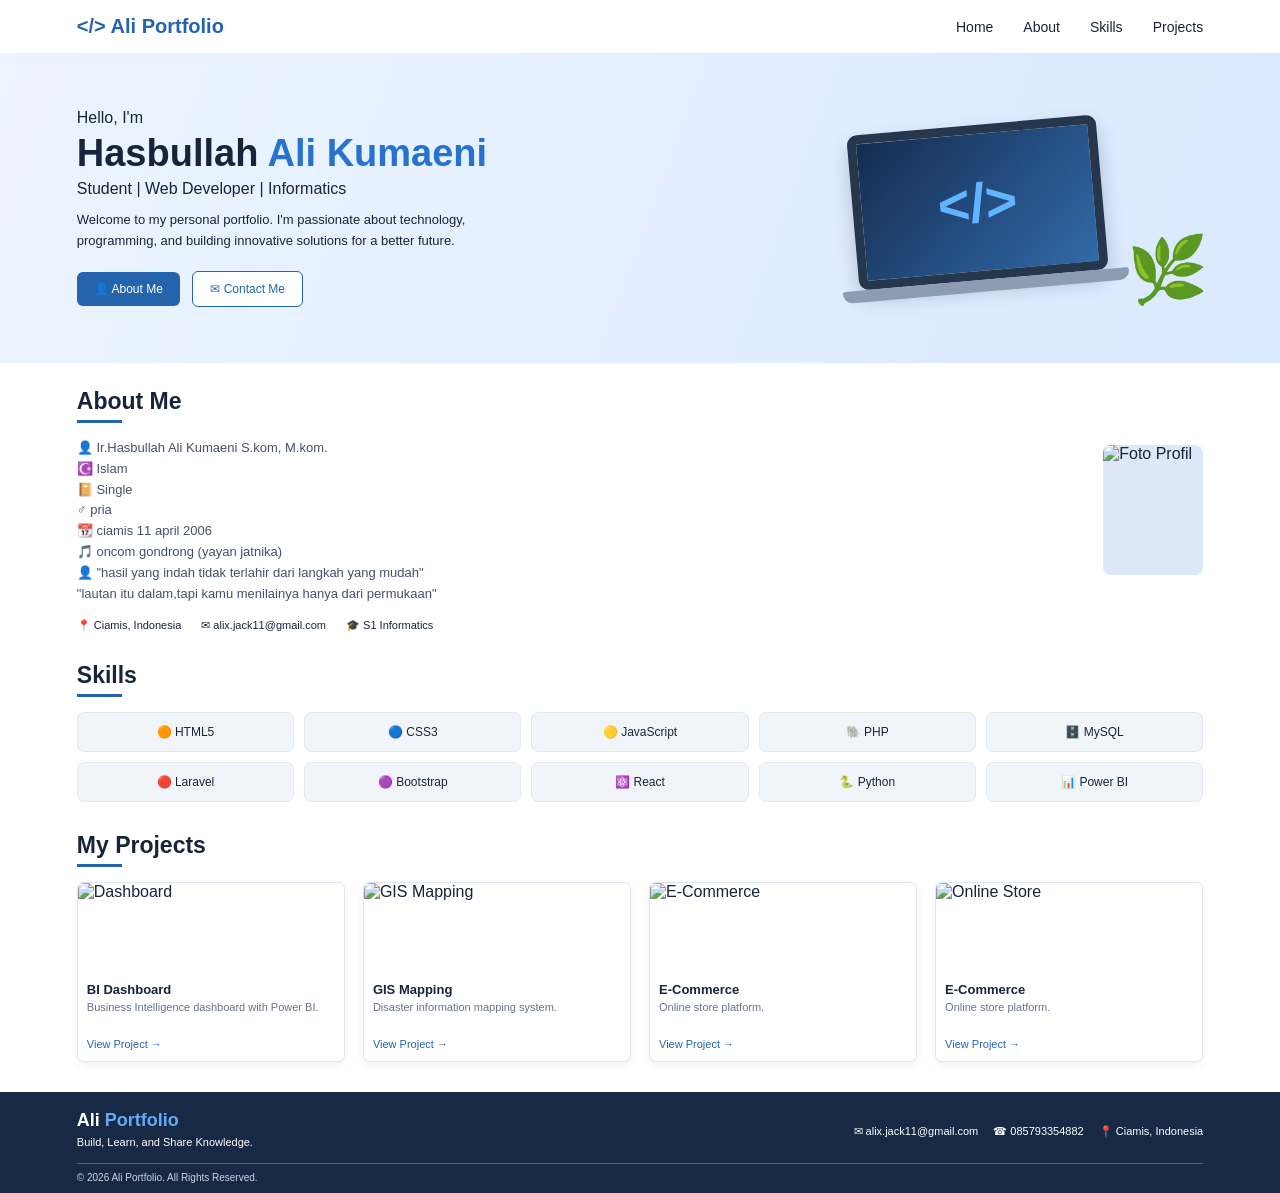
==== index.html @ b0ef0776 "Rename ali.html to index.html" ====
<!DOCTYPE html>
<html lang="id">
<head>
    <meta charset="UTF-8">
    <meta name="viewport" content="width=device-width, initial-scale=1.0">
    <title>Ali</title>
    <link rel="stylesheet" href="style.css">
</head>
<body>

    <header id="ali_header">
        <div class="ali_nav">
            <h2> &lt;/&gt; Ali Portfolio</h2>

            <nav class="ali_menu">
                <a href="#home">Home</a>
                <a href="#about">About</a>
                <a href="#skills">Skills</a>
                <a href="#projects">Projects</a>
            </nav>
        </div>
    </header>

    <section id="home" class="ali_home">

        <div class="ali_intro">
            <p>Hello, I'm</p>

            <h1>Hasbullah <span>Ali Kumaeni</span></h1>

            <h3>Student | Web Developer | Informatics</h3>

            <p class="ali_description">
                Welcome to my personal portfolio. I'm passionate
                about technology, programming, and building
                innovative solutions for a better future.
            </p>

            <a href="#about" class="ali_btn">
                👤 About Me
            </a>

            <a href="#contact" class="ali_btn ali_btn2">
                ✉ Contact Me
            </a>
        </div>

        <div class="ali_hero_image">
            <div class="ali_laptop">
                <div class="ali_laptop_screen">
                    &lt;/&gt;
                </div>
                <div class="ali_laptop_base"></div>
            </div>

            <div class="ali_plant">🌿</div>
        </div>

    </section>

    <section id="about" class="ali_about">

        <div class="ali_about_text">
            <h2>About Me</h2>

            <p>
                👤 Ir.Hasbullah Ali Kumaeni S.kom, M.kom.
            </p>
            <p>
                ☪️ Islam
            </p>
            <p>
                📔 Single
            </p>
            <p>
                ♂️ pria
            </p>
            <p>
                📆 ciamis 11 april 2006
            </p>
            <p>
                🎵 oncom gondrong (yayan jatnika)
            </p>
            <p>
                👤 "hasil yang indah tidak terlahir dari langkah yang mudah"
            </p>
            <p>
                "lautan itu dalam,tapi kamu menilainya hanya dari permukaan"
            </p>
            

            <div class="ali_information">
                <span>📍 Ciamis, Indonesia</span>
                <span>✉ alix.jack11@gmail.com</span>
                <span>🎓 S1 Informatics</span>
            </div>
        </div>

        <div class="ali_photo">
            <img src="image/ali.png"
                 alt="Foto Profil">
        </div>

    </section>

    <section id="skills" class="ali_skills_section">

        <h2>Skills</h2>

        <div class="ali_skills">

            <div class="ali_skill">🟠 HTML5</div>
            <div class="ali_skill">🔵 CSS3</div>
            <div class="ali_skill">🟡 JavaScript</div>
            <div class="ali_skill">🐘 PHP</div>
            <div class="ali_skill">🗄️ MySQL</div>

            <div class="ali_skill">🔴 Laravel</div>
            <div class="ali_skill">🟣 Bootstrap</div>
            <div class="ali_skill">⚛️ React</div>
            <div class="ali_skill">🐍 Python</div>
            <div class="ali_skill">📊 Power BI</div>

        </div>

    </section>

    <section id="projects" class="ali_projects_section">

        <h2>My Projects</h2>

        <div class="ali_projects">

            <div class="ali_project_card">
                <img src="https://images.unsplash.com/photo-1551288049-bebda4e38f71?w=500"
                     alt="Dashboard">

                <div class="ali_project_info">
                    <h3>BI Dashboard</h3>
                    <p>Business Intelligence dashboard with Power BI.</p>
                    <a href="#projects">View Project →</a>
                </div>
            </div>

            <div class="ali_project_card">
                <img src="https://images.unsplash.com/photo-1524661135-423995f22d0b?w=500"
                     alt="GIS Mapping">

                <div class="ali_project_info">
                    <h3>GIS Mapping</h3>
                    <p>Disaster information mapping system.</p>
                    <a href="#projects">View Project →</a>
                </div>
            </div>

            <div class="ali_project_card">
                <img src="https://images.unsplash.com/photo-1441986300917-64674bd600d8?w=500"
                     alt="E-Commerce">

                <div class="ali_project_info">
                    <h3>E-Commerce</h3>
                    <p>Online store platform.</p>
                    <a href="#projects">View Project →</a>
                </div>
            </div>

            <div class="ali_project_card">
                <img src="https://images.unsplash.com/photo-1472851294608-062f824d29cc?w=500"
                     alt="Online Store">

                <div class="ali_project_info">
                    <h3>E-Commerce</h3>
                    <p>Online store platform.</p>
                    <a href="#projects">View Project →</a>
                </div>
            </div>

        </div>

    </section>

    <footer id="ali_footer">

        <div class="ali_footer_content">

            <div>
                <h3>Ali <span>Portfolio</span></h3>
                <p>Build, Learn, and Share Knowledge.</p>
            </div>

            <div class="ali_contact" id="contact">
                <p>✉ alix.jack11@gmail.com</p>
                <p>☎ 085793354882</p>
                <p>📍 Ciamis, Indonesia</p>
            </div>

        </div>

        <hr>

        <p class="ali_copyright">
            © 2026 Ali Portfolio. All Rights Reserved.
        </p>

    </footer>

</body>
</html>
---- style.css ----
* {
    margin: 0;
    padding: 0;
    box-sizing: border-box;
    font-family: Arial, sans-serif;
}

html {
    scroll-behavior: smooth;
}

body {
    background: white;
    color: #17243b;
}

#ali_header {
    background: white;
    padding: 15px 6%;
    box-shadow: 0 2px 8px rgba(0,0,0,0.08);
}

.ali_nav {
    display: flex;
    justify-content: space-between;
    align-items: center;
}

.ali_nav h2 {
    color: #2464ad;
    font-size: 20px;
}

.ali_menu {
    display: flex;
    gap: 30px;
}

.ali_menu a {
    text-decoration: none;
    color: #17243b;
    font-size: 14px;
}

.ali_menu a:hover {
    color: #2464ad;
}

.ali_home {
    background: linear-gradient(110deg, #edf4ff, #d9e9ff);
    padding: 35px 6%;
    min-height: 310px;
    display: flex;
    justify-content: space-between;
    align-items: center;
    overflow: hidden;
}

.ali_intro {
    width: 55%;
}

.ali_intro h1 {
    font-size: 38px;
    margin: 5px 0;
    color: #17243b;
}

.ali_intro h1 span {
    color: #2672ce;
}

.ali_intro h3 {
    font-size: 16px;
    font-weight: normal;
    margin-bottom: 12px;
}

.ali_description {
    font-size: 13px;
    line-height: 1.6;
    max-width: 450px;
    margin-bottom: 20px;
}

.ali_btn {
    display: inline-block;
    background: #2464ad;
    color: white;
    padding: 10px 17px;
    text-decoration: none;
    border-radius: 6px;
    font-size: 12px;
    margin-right: 8px;
}

.ali_btn2 {
    background: white;
    color: #2464ad;
    border: 1px solid #2464ad;
}

.ali_hero_image {
    width: 40%;
    height: 230px;
    position: relative;
    display: flex;
    align-items: center;
    justify-content: center;
}

.ali_laptop {
    width: 250px;
    position: relative;
    z-index: 2;
    transform: rotate(-5deg);
}

.ali_laptop_screen {
    height: 155px;
    background: linear-gradient(135deg, #142d50, #3269a9);
    border: 9px solid #26364c;
    border-radius: 10px;
    color: #63b4ff;
    font-size: 55px;
    font-weight: bold;
    display: flex;
    justify-content: center;
    align-items: center;
    box-shadow: 0 10px 20px rgba(0,0,0,0.2);
}

.ali_laptop_base {
    width: 115%;
    height: 12px;
    background: #8d9db1;
    margin-left: -7%;
    border-radius: 3px 3px 12px 12px;
}

.ali_plant {
    position: absolute;
    right: -5px;
    bottom: 15px;
    font-size: 65px;
}

.ali_about {
    padding: 25px 6%;
    display: flex;
    justify-content: space-between;
    align-items: center;
    gap: 30px;
}

.ali_about_text {
    width: 75%;
}

.ali_about h2,
.ali_skills_section h2,
.ali_projects_section h2 {
    font-size: 23px;
    margin-bottom: 15px;
    color: #17243b;
}

.ali_about h2::after,
.ali_skills_section h2::after,
.ali_projects_section h2::after {
    content: "";
    display: block;
    width: 45px;
    height: 3px;
    background: #2464ad;
    margin-top: 5px;
}

.ali_about_text p {
    font-size: 13px;
    line-height: 1.6;
    color: #43516a;
}

.ali_information {
    display: flex;
    gap: 20px;
    flex-wrap: wrap;
    margin-top: 15px;
    font-size: 11px;
}

.ali_photo {
    width: 100px;
    height: 130px;
    overflow: hidden;
    border-radius: 8px;
    flex-shrink: 0;
    background: #dce8f8;
}

.ali_photo img {
    width: 100%;
    height: 100%;
    object-fit: cover;
}

.ali_skills_section {
    padding: 5px 6% 25px;
}

.ali_skills {
    display: grid;
    grid-template-columns: repeat(5, 1fr);
    gap: 10px;
}

.ali_skill {
    background: #f1f5fa;
    border: 1px solid #e2e9f2;
    padding: 12px;
    border-radius: 7px;
    font-size: 12px;
    text-align: center;
    transition: 0.3s;
}

.ali_skill:hover {
    background: #dceaff;
    transform: translateY(-3px);
}

.ali_projects_section {
    padding: 5px 6% 30px;
}

.ali_projects {
    display: grid;
    grid-template-columns: repeat(4, 1fr);
    gap: 18px;
}

.ali_project_card {
    border: 1px solid #e0e6ef;
    border-radius: 7px;
    overflow: hidden;
    background: white;
    box-shadow: 0 3px 8px rgba(0,0,0,0.06);
}

.ali_project_card img {
    width: 100%;
    height: 90px;
    object-fit: cover;
    display: block;
}

.ali_project_info {
    padding: 9px;
}

.ali_project_info h3 {
    font-size: 13px;
    margin-bottom: 4px;
}

.ali_project_info p {
    font-size: 11px;
    color: #66748a;
    min-height: 30px;
}

.ali_project_info a {
    display: inline-block;
    margin-top: 7px;
    font-size: 11px;
    color: #2464ad;
    text-decoration: none;
}

#ali_footer {
    background: #172944;
    color: white;
    padding: 18px 6% 10px;
}

.ali_footer_content {
    display: flex;
    justify-content: space-between;
    align-items: center;
    gap: 20px;
}

.ali_footer_content h3 {
    font-size: 18px;
}

.ali_footer_content h3 span {
    color: #63a9f5;
}

.ali_footer_content p {
    font-size: 11px;
    margin-top: 5px;
}

.ali_contact {
    display: flex;
    gap: 15px;
    flex-wrap: wrap;
}

.ali_contact p {
    font-size: 11px;
}

#ali_footer hr {
    margin: 15px 0 8px;
    border: 0;
    border-top: 1px solid #52647d;
}

.ali_copyright {
    font-size: 10px;
    color: #cbd5e1;
}

@media screen and (max-width: 768px) {

    .ali_nav {
        flex-direction: column;
        gap: 15px;
    }

    .ali_menu {
        gap: 18px;
    }

    .ali_home {
        flex-direction: column;
        text-align: center;
    }

    .ali_intro {
        width: 100%;
    }

    .ali_intro h1 {
        font-size: 30px;
    }

    .ali_hero_image {
        width: 100%;
    }

    .ali_about {
        flex-direction: column-reverse;
        align-items: flex-start;
    }

    .ali_about_text {
        width: 100%;
    }

    .ali_photo {
        align-self: center;
    }

    .ali_skills {
        grid-template-columns: repeat(2, 1fr);
    }

    .ali_projects {
        grid-template-columns: repeat(2, 1fr);
    }

    .ali_footer_content {
        flex-direction: column;
        align-items: flex-start;
    }
}

@media screen and (max-width: 450px) {

    .ali_menu {
        gap: 12px;
    }

    .ali_menu a {
        font-size: 12px;
    }

    .ali_projects {
        grid-template-columns: 1fr;
    }

}
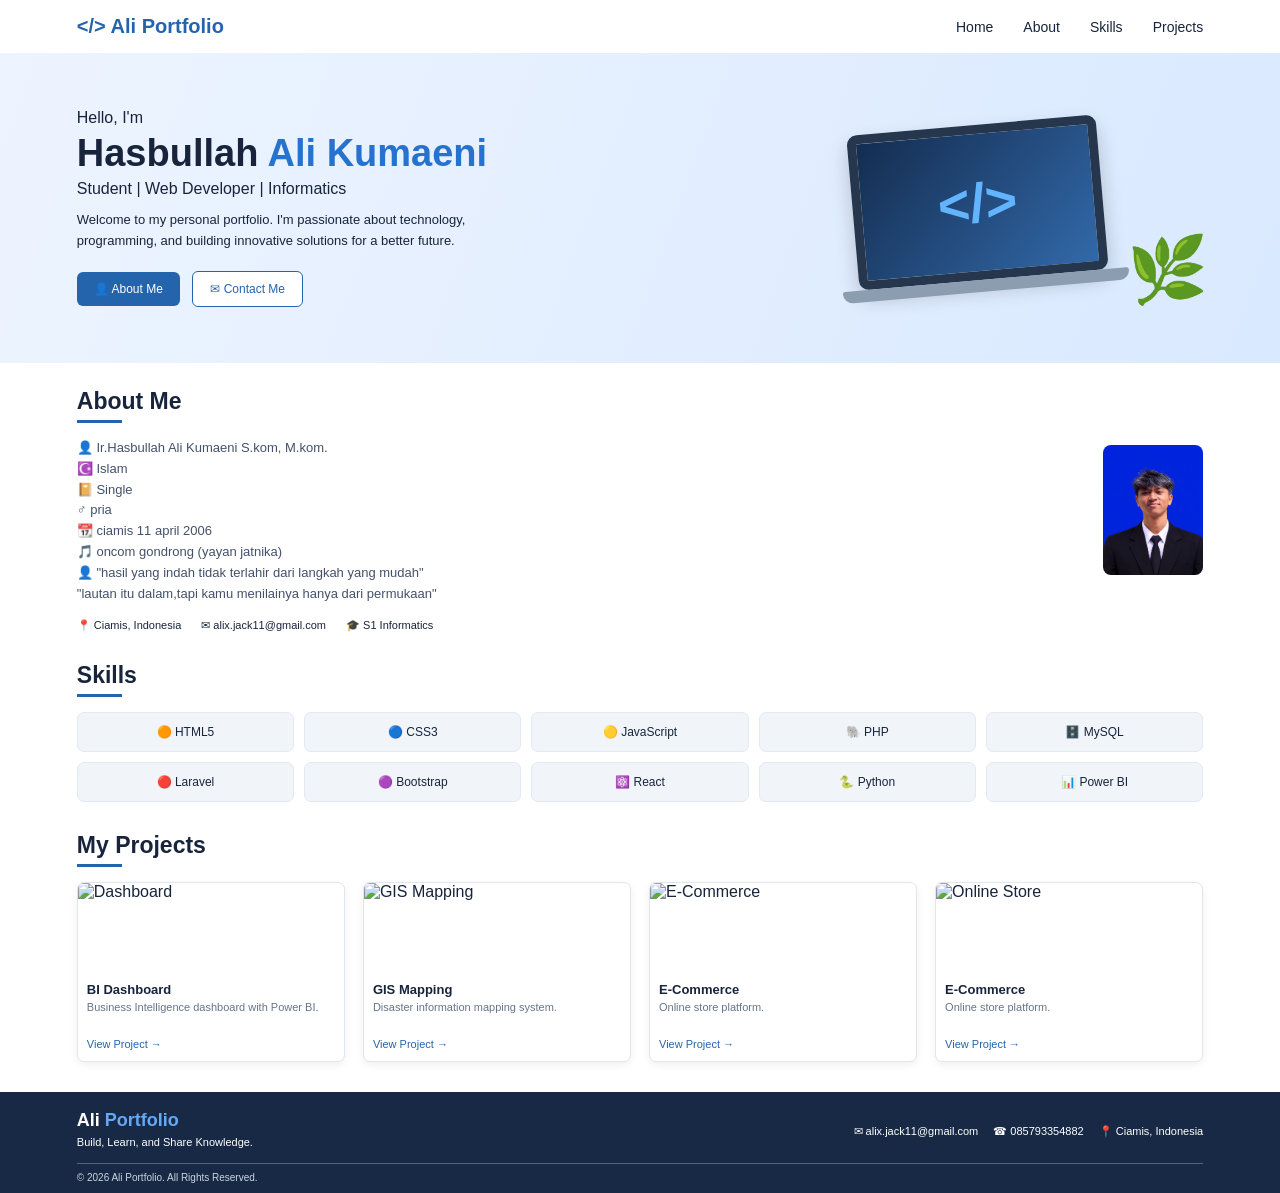
==== commit cd3b4bcc: "Update index.html" ====
--- a/index.html
+++ b/index.html
@@ -97,7 +97,7 @@
         </div>
 
         <div class="ali_photo">
-            <img src="image/ali.png"
+            <img src="ali.png"
                  alt="Foto Profil">
         </div>
 
